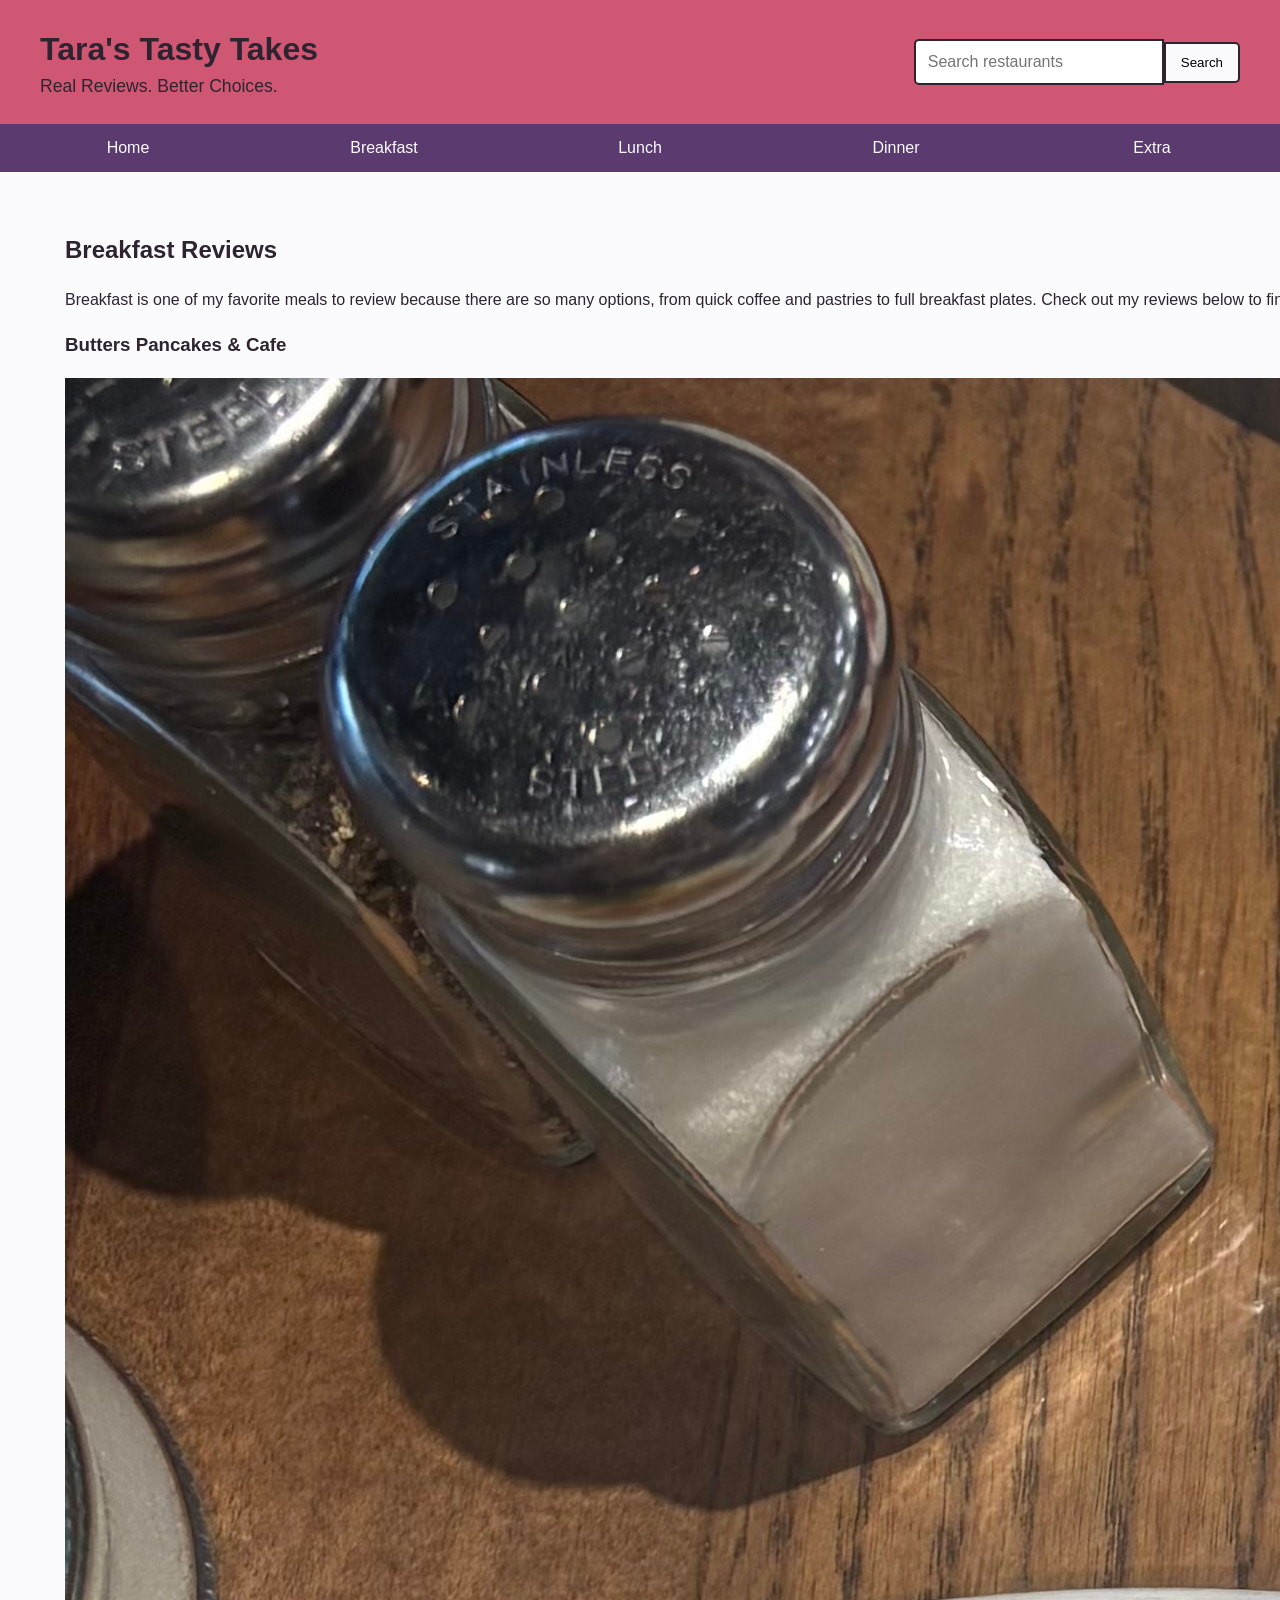
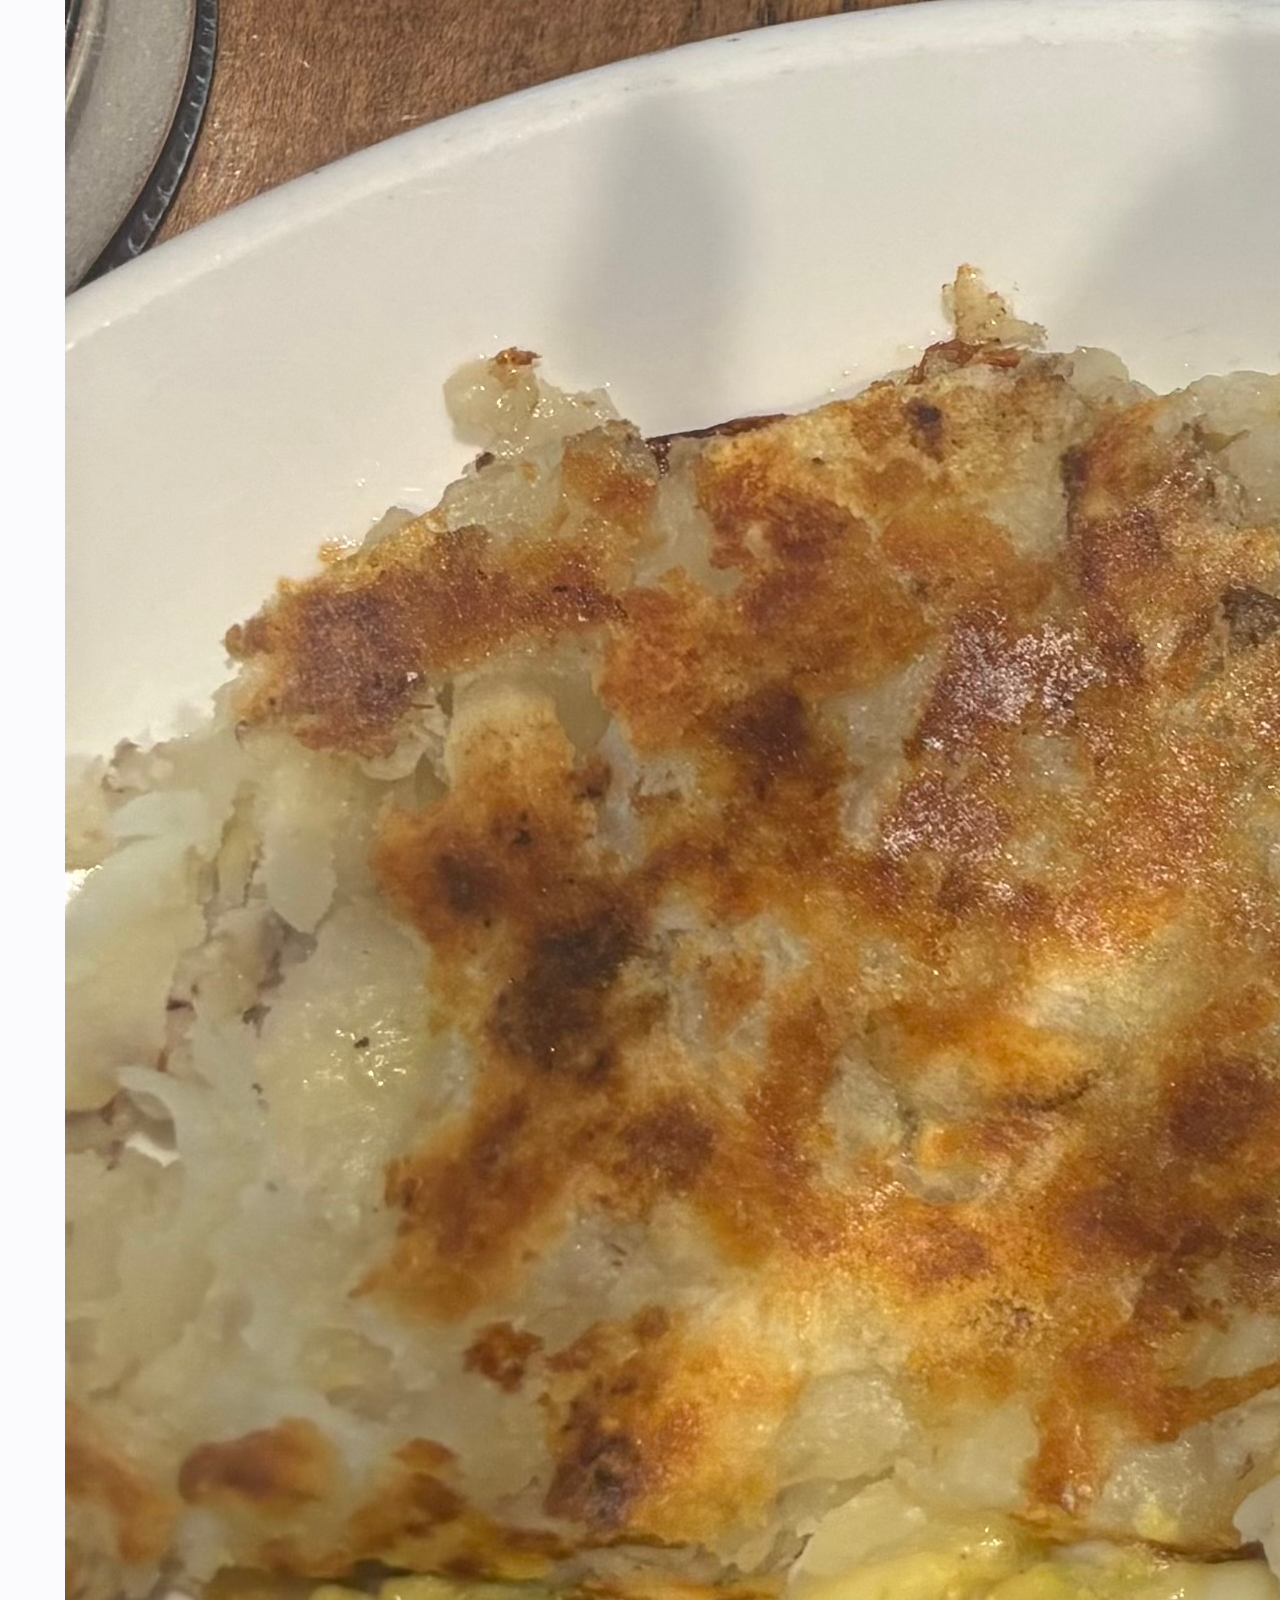
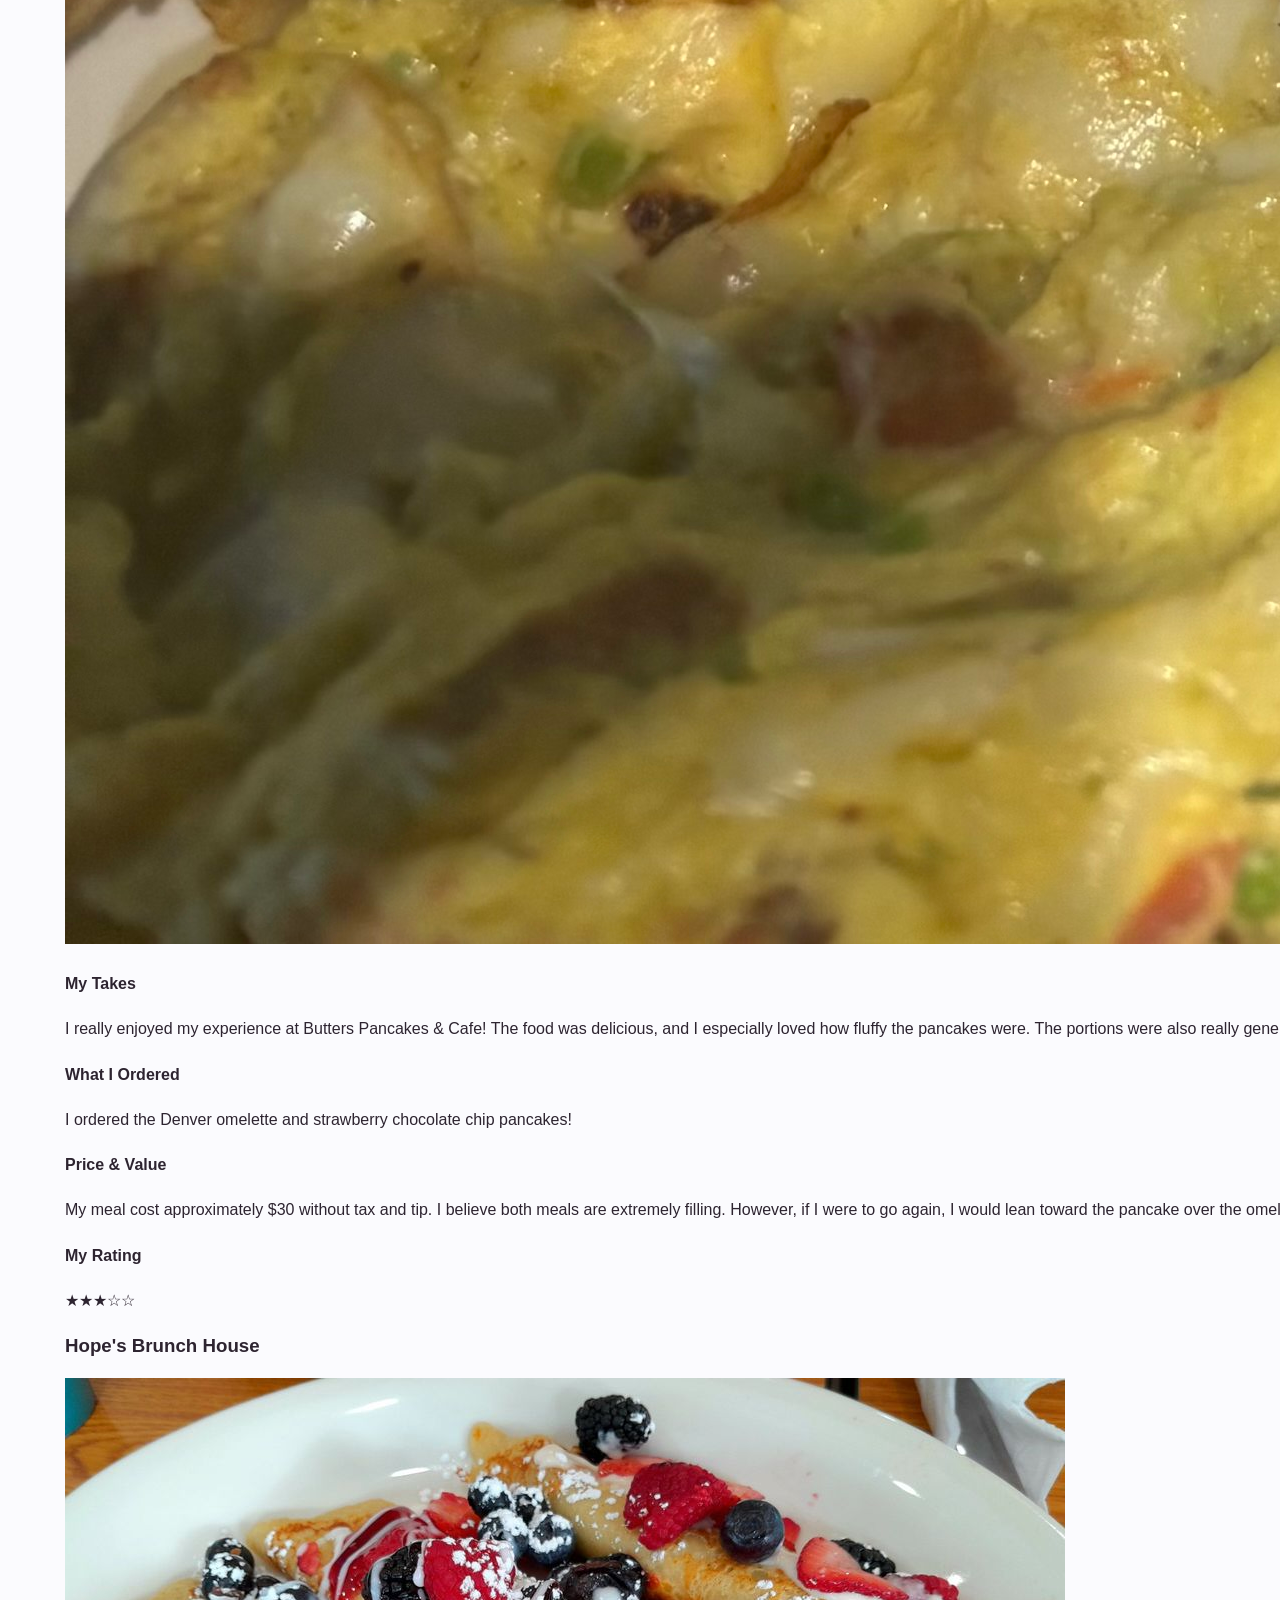
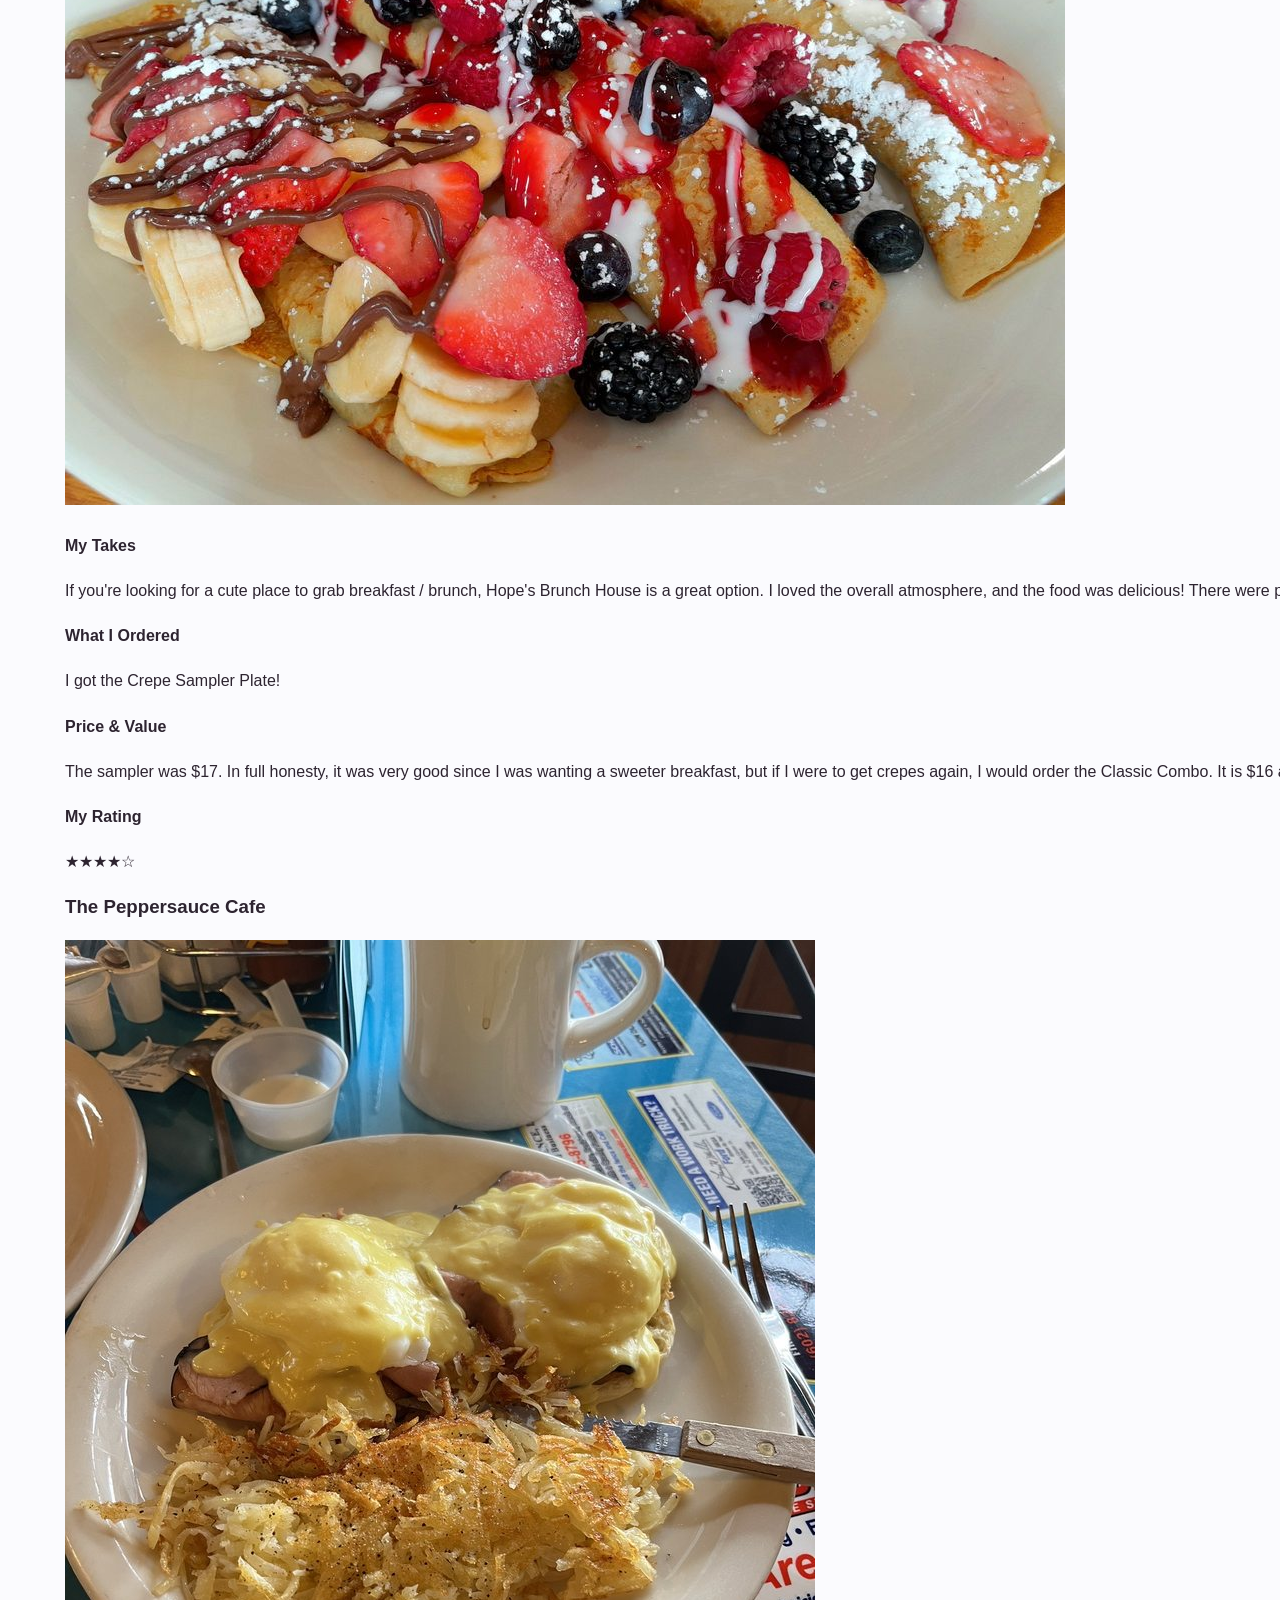
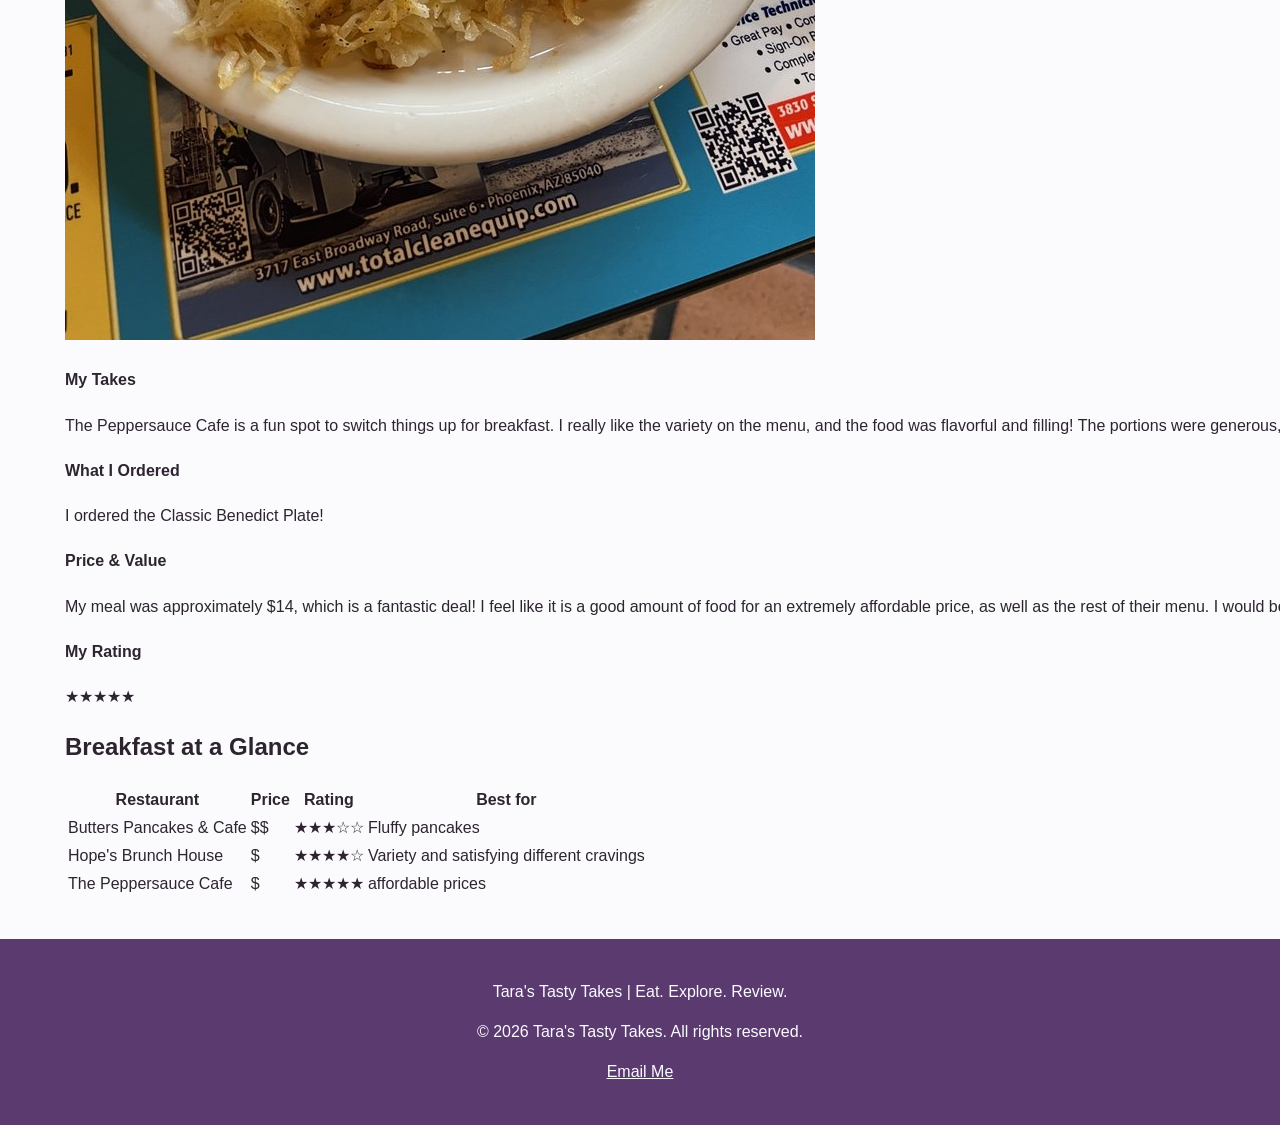
==== breakfast.html @ 3c09520b "breakfast and lunch page" ====
<!DOCTYPE html>
<html lang="en">
    <head>
        <meta charset="UTF-8">
        <meta name="viewport" content="width=device-width, initial-scale=1.0">
        <meta name="description" content="Breakfast restaurant reviews and recommendations for college students in Arizona.">
        <meta name="keywords" content="Arizona breakfast restaurants, breakfast reviews, food, college students">
        <meta name="author" content="Tara">
        <title>Tara's Tasty Takes | Breakfast</title>
        <link rel="stylesheet" href="style.css">
    </head>
    <body>
        <header>
            <div class="header-content">
                <div class="logo">
                    <h1>Tara's Tasty Takes</h1>
                    <p>Real Reviews. Better Choices.</p>
                </div>
                <form class="search-form" action="#" method="get">
                    <label for="search" class="search-label">Search</label>
                    <input type="search" id="search" name="search" placeholder="Search restaurants">
                    <button type="submit">Search</button>
                </form>
            </div>
        </header>
        <nav>
            <ul>
                <li><a href="index.html">Home</a></li>
                <li><a href="breakfast.html">Breakfast</a></li>
                <li><a href="lunch.html">Lunch</a></li>
                <li><a href="dinner.html">Dinner</a></li>
                <li><a href="extra.html">Extra</a></li>
            </ul>
        </nav>
        <main>
            <div class="main-content">
                <section class="page-intro">
                    <h2>Breakfast Reviews</h2>
                    <p>
                        Breakfast is one of my favorite meals to review because there are
                        so many options, from quick coffee and pastries to full breakfast
                        plates. Check out my reviews below to find a breakfast spot that
                        is worth your time and money.
                    </p>
                </section>
                <section class="review-card">
                    <h3>Butters Pancakes & Cafe</h3>
                    <img src="buttersreview.jpg"
                    alt="Breakfast from Butters Pancakes & Cafe">
                    <h4>My Takes</h4>
                    <p>
                        I really enjoyed my experience at Butters Pancakes & Cafe! The food was
                        delicious, and I especially loved how fluffy the pancakes were. The portions
                        were also really generous, so I definitely left feeling full and with leftovers!
                        The atmosphere was fun, but it can get pretty busy and loud. Overall, I would
                        come back and recommend Butters if you're looking for the fluffiest pancake ever!
                    </p>
                    <h4>What I Ordered</h4>
                    <p>
                        I ordered the Denver omelette and strawberry chocolate chip pancakes!
                    </p>
                    <h4>Price &amp; Value</h4>
                    <p>
                        My meal cost approximately $30 without tax and tip. I believe both meals are extremely
                        filling. However, if I were to go again, I would lean toward the pancake over the omelette!
                    </p>
                    <h4>My Rating</h4>
                    <p class="rating">★★★☆☆</p>
                </section>
                <section class="review-card">
                    <h3>Hope's Brunch House</h3>
                    <img src="hopesbrunch.jpg"
                    alt="Breakfast from Hope's Brunch House">
                    <h4>My Takes</h4>
                    <p>
                        If you're looking for a cute place to grab breakfast / brunch, Hope's Brunch House
                        is a great option. I loved the overall atmosphere, and the food was delicious! There
                        were plenty of options to choose from, which made it easy to find something I was
                        craving. This is definitely a spot I would go back to!
                    </p>
                    <h4>What I Ordered</h4>
                    <p>
                        I got the Crepe Sampler Plate!
                    </p>
                    <h4>Price &amp; Value</h4>
                    <p>
                        The sampler was $17. In full honesty, it was very good since I was wanting a sweeter
                        breakfast, but if I were to get crepes again, I would order the Classic Combo. It is
                        $16 and has crepes, eggs, bacon, and a sausage patty - definitely more of a bang for
                        your buck! 
                    </p>
                    <h4>My Rating</h4>
                    <p class="rating">★★★★☆</p>
                </section>
                <section class="review-card">
                    <h3>The Peppersauce Cafe</h3>
                    <img src="peppersauce.jpg"
                    alt="Breakfast from the Peppersauce Cafe">
                    <h4>My Takes</h4>
                    <p>
                        The Peppersauce Cafe is a fun spot to switch things up for breakfast. I really like the variety
                        on the menu, and the food was flavorful and filling! The portions were generous, and I felt
                        like there were plenty of options to choose from. The atmosphere was also super comforting and 
                        homey, making it a nice place to just sit and relax!
                    </p>
                    <h4>What I Ordered</h4>
                    <p>
                        I ordered the Classic Benedict Plate!
                    </p>
                    <h4>Price &amp; Value</h4>
                    <p>
                        My meal was approximately $14, which is a fantastic deal! I feel like it is a good amount of food
                        for an extremely affordable price, as well as the rest of their menu. I would be satisfied ordering
                        any item off of the menu and feel like I got my money's worth!
                    </p>
                    <h4>My Rating</h4>
                    <p class="rating">★★★★★</p>
                </section>
                <section>
                    <h2>Breakfast at a Glance</h2>
                    <table class="review-table">
                        <tr>
                            <th>Restaurant</th>
                            <th>Price</th>
                            <th>Rating</th>
                            <th>Best for</th>
                        </tr>
                        <tr>
                            <td>Butters Pancakes & Cafe</td>
                            <td>$$</td>
                            <td class="table-rating">★★★☆☆</td>
                            <td>Fluffy pancakes</td>
                        </tr>
                        <tr>
                            <td>Hope's Brunch House</td>
                            <td>$</td>
                            <td class="table-rating">★★★★☆</td>
                            <td>Variety and satisfying different cravings</td>
                        </tr>
                        <tr>
                            <td>The Peppersauce Cafe</td>
                            <td>$</td>
                            <td class="table-rating">★★★★★</td>
                            <td>affordable prices</td>
                        </tr>
                    </table>
                </section>
            </div>
            <section class="feedback">
                <h2>Share Your Takes</h2>
                <p>
                    Have a restaurant you think I should review? Share your recommendations
                    or tell me about your favorite food spot!
                </p>
                <form action="#" method="post">
                    <label for="name">Name:</label>
                    <input type="text" id="name" name="name">
                    <label for="email">Email:</label>
                    <input type="email" id="email" name="email">
                    <label for="favorite">Favorite Restaurant or Food:</label>
                    <input type="text" id="favorite" name="favorite">
                    <label for="comments">Comments or Suggestions:</label>
                    <textarea id="comments" name="comments" rows="5"></textarea>
                    <button type="submit">Submit</button>
                </form>
            </section>
        </main>
        <footer>
            <p>
                Tara's Tasty Takes | Eat. Explore. Review.
            </p>
            <p>&copy; 2026 Tara's Tasty Takes. All rights reserved.</p>
            <p>
                <a href="mailto:tarastastytakes@gmail.com">Email Me</a>
            </p>
        </footer>
    </body>
</html>
---- style.css ----
* {
    box-sizing: border-box;
}
body {
    margin: 0;
    background-color: #FBFBFE;
    color: #2d2430;
    font-family: "Trebuchet MS", Arial, Helvetica, sans-serif;
    line-height: 1.5;
}
header {
    background-color: #CF5774;
    padding: 25px;
}
.header-content {
    max-width: 1200px;
    margin: 0 auto;
    display: flex;
    justify-content: space-between;
    align-items: center;
}
.logo h1 {
    margin: 0;
    font-size: 2rem;
}
.logo p {
    margin: 0;
    font-size: 1.1rem;
}
.search-label {
    position: absolute;
    width: 1px;
    height: 1px;
    padding: 0;
    margin: -1px;
    overflow: hidden;   
    clip: rect(0,0,0,0);
    white-space: nowrap;
    border: 0;
}
.search-form {
    display: flex;
    align-items: center;
}
.search-form input {
    width: 250px;
    padding: 12px;
    border: 2px solid #2d2430;
    border-radius: 5px 0 0 5px;
    font-size: 1rem;
}
.search-form button {
    padding: 11px 15px;
    border: 2px solid #2d2430;
    background-color: #FBFBFE;
    cursor: pointer;
    border-radius: 0 5px 5px 0;
}
nav {
    background-color: #5B3A70;
}
nav ul {
    list-style-type: none;
    margin: 0;
    padding: 0;
    display: flex;
}
nav li {
    flex: 1;
}
nav a {
    display: block;
    padding: 12px 25px;
    color: #fbfbfe;
    text-decoration: none;
    text-align: center;
}
nav a:hover {
    background-color: #D36245;
}
main {
    max-width: 1200px;
    margin: 0 auto;
    padding: 40px 25px;
    display: flex;
    gap: 40px;
    align-items: flex-start;
}
.intro {
    text-align: left;
    margin-bottom: 40px;
}
.intro img {
    width: 100%;
    max-width: 700px;
    height: auto;
    border-radius: 8px;
    margin-bottom: 20px;
}
.intro h2,
.featured h2,
.feedback h2 {
    color: #5B3A70;
    margin-bottom: 15px;
}
.intro p {
    max-width: 800px;
    margin: 10px auto;
}
.featured {
    margin-bottom: 40px;
}
.featured-grid {
    display: flex;
    gap: 25px;
}
.featured article {
    flex: 1;
    padding: 25px;
    background-color: #FBFBFE;
    border: 2px solid #CF5774;
    border-radius: 8px;
}
.featured article img {
    width: 100%;
    height: 180px;
    object-fit: cover;
    border-radius: 6px;
    border: 3px solid #D36245;
}
.featured article a {
    color: #D36245;
    font-weight: bold;
}
.featured article a:hover {
    color: #CF5774;
}
.featured article h3 {
    color: #5B3A70;
    font-weight: bold;
}
.main-content {
    flex: 1;
}
.feedback {
    width: 350px;
    flex-shrink: 0;
    padding: 25px;
    background-color: #FBFBFE;
    border: 2px solid #D36245;
    border-radius: 8px;
}
.feedback form {
    max-width: 700px;
    margin: 20px auto 0;
    display: flex;
    flex-direction: column;
    gap: 8px;
}
.feedback input,
.feedback textarea {
    padding: 10px;
    border: 1px solid #5B3A70;
    border-radius: 4px;
    font-family: inherit;
    margin-bottom: 10px;
} 
.feedback button {
    width: 120px;
    padding: 10px;
    background-color: #CF5774;
    color: #FBFBFE;
    border: none;
    border-radius: 5px;
    cursor: pointer;
}
.video-section {
    margin-top: 25px;
    text-align: center;
}
.video-section video {
    width: 100%;
    max-width: 300px;
    border-radius: 8px;
}
footer {
    text-align: center;
    padding: 25px;
    background-color: #5B3A70;
    color: #FBFBFE;
}
footer a {
    color: #FBFBFE;
}
@media (max-width: 700px) {
    .header-content {
        flex-direction: column;
        gap: 20px;
        text-align: center;
    }
    .search-form {
        width: 100%;
    }
    .search-form input {
        width: 100%;
    }
    nav ul {
        flex-direction: column;
    }
    nav li {
        width: 100%;
    }
    main {
        flex-direction: column;
        padding: 25px 15px;
        gap: 25px;
    }
    .featured-grid {
        flex-direction: column;
    }
    .feedback {
        width: 100%;
    }
    .intro img {
        width: 100%;
    }
}
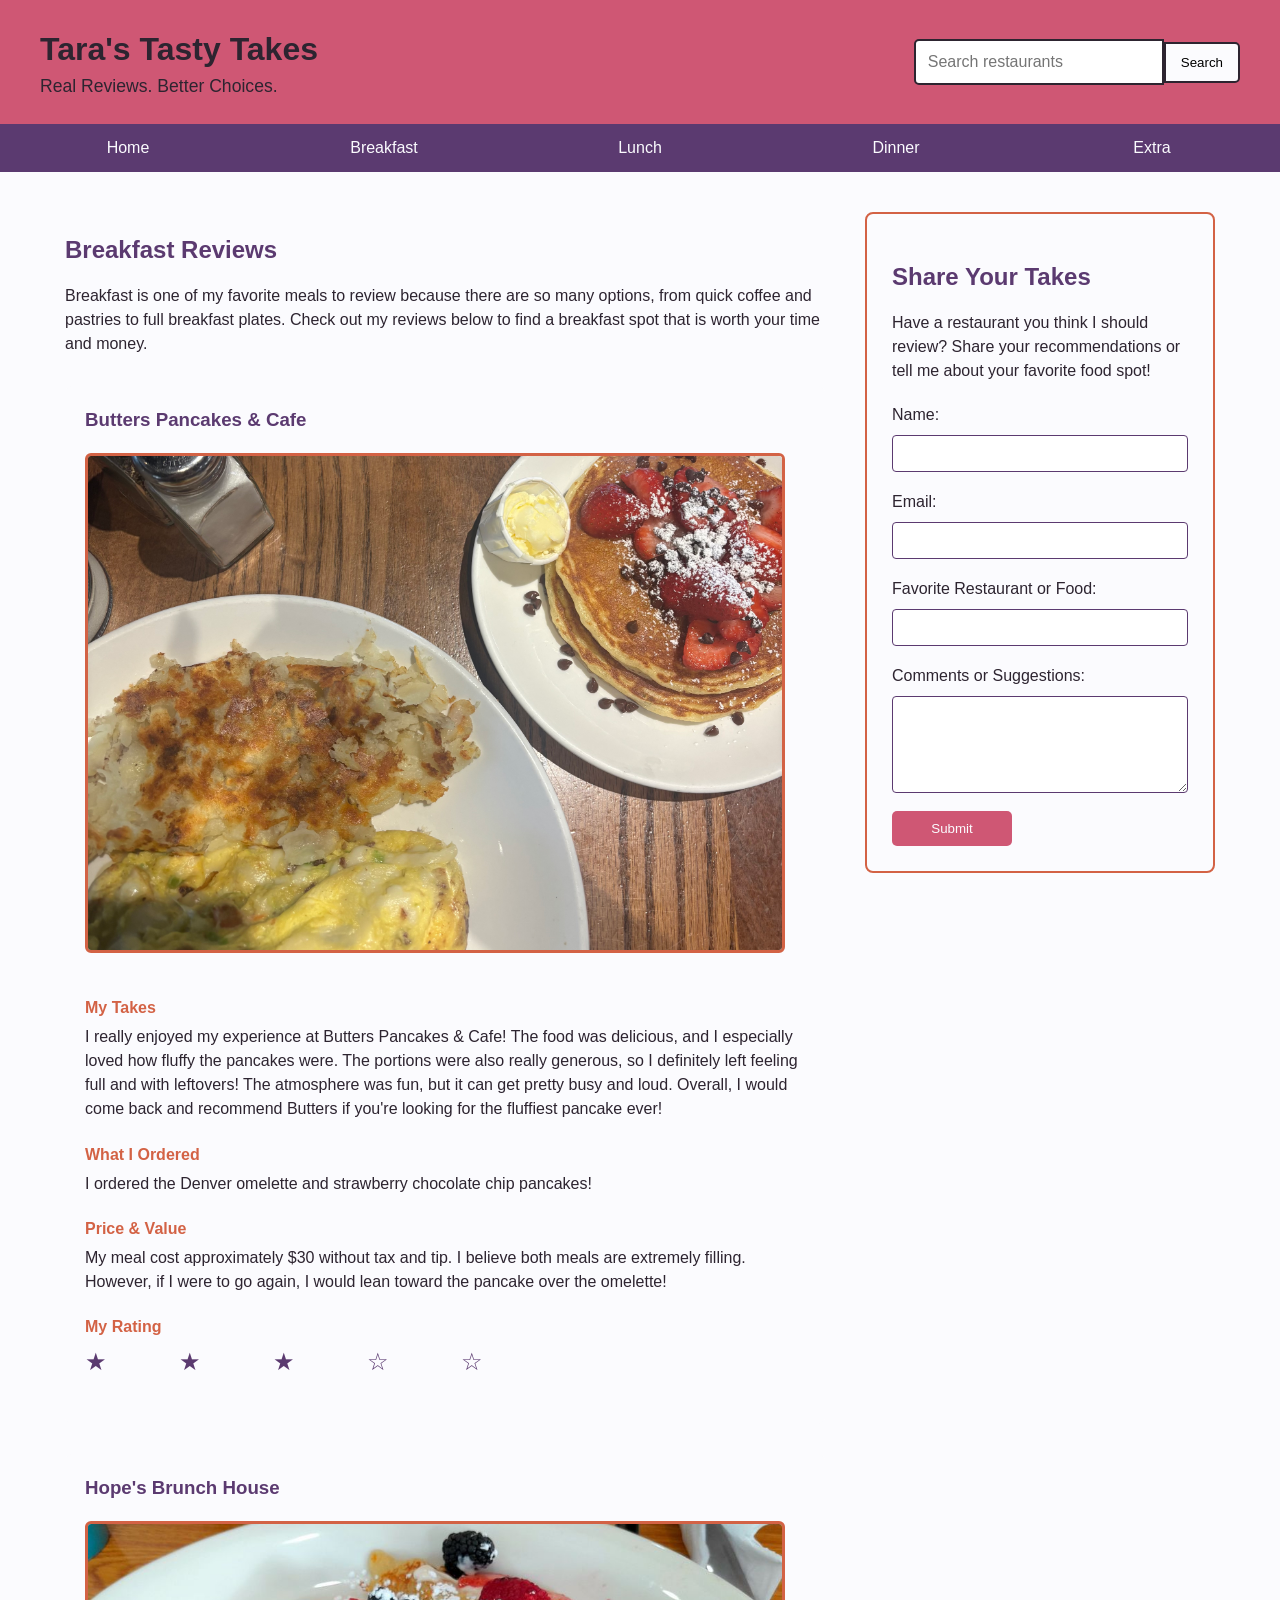
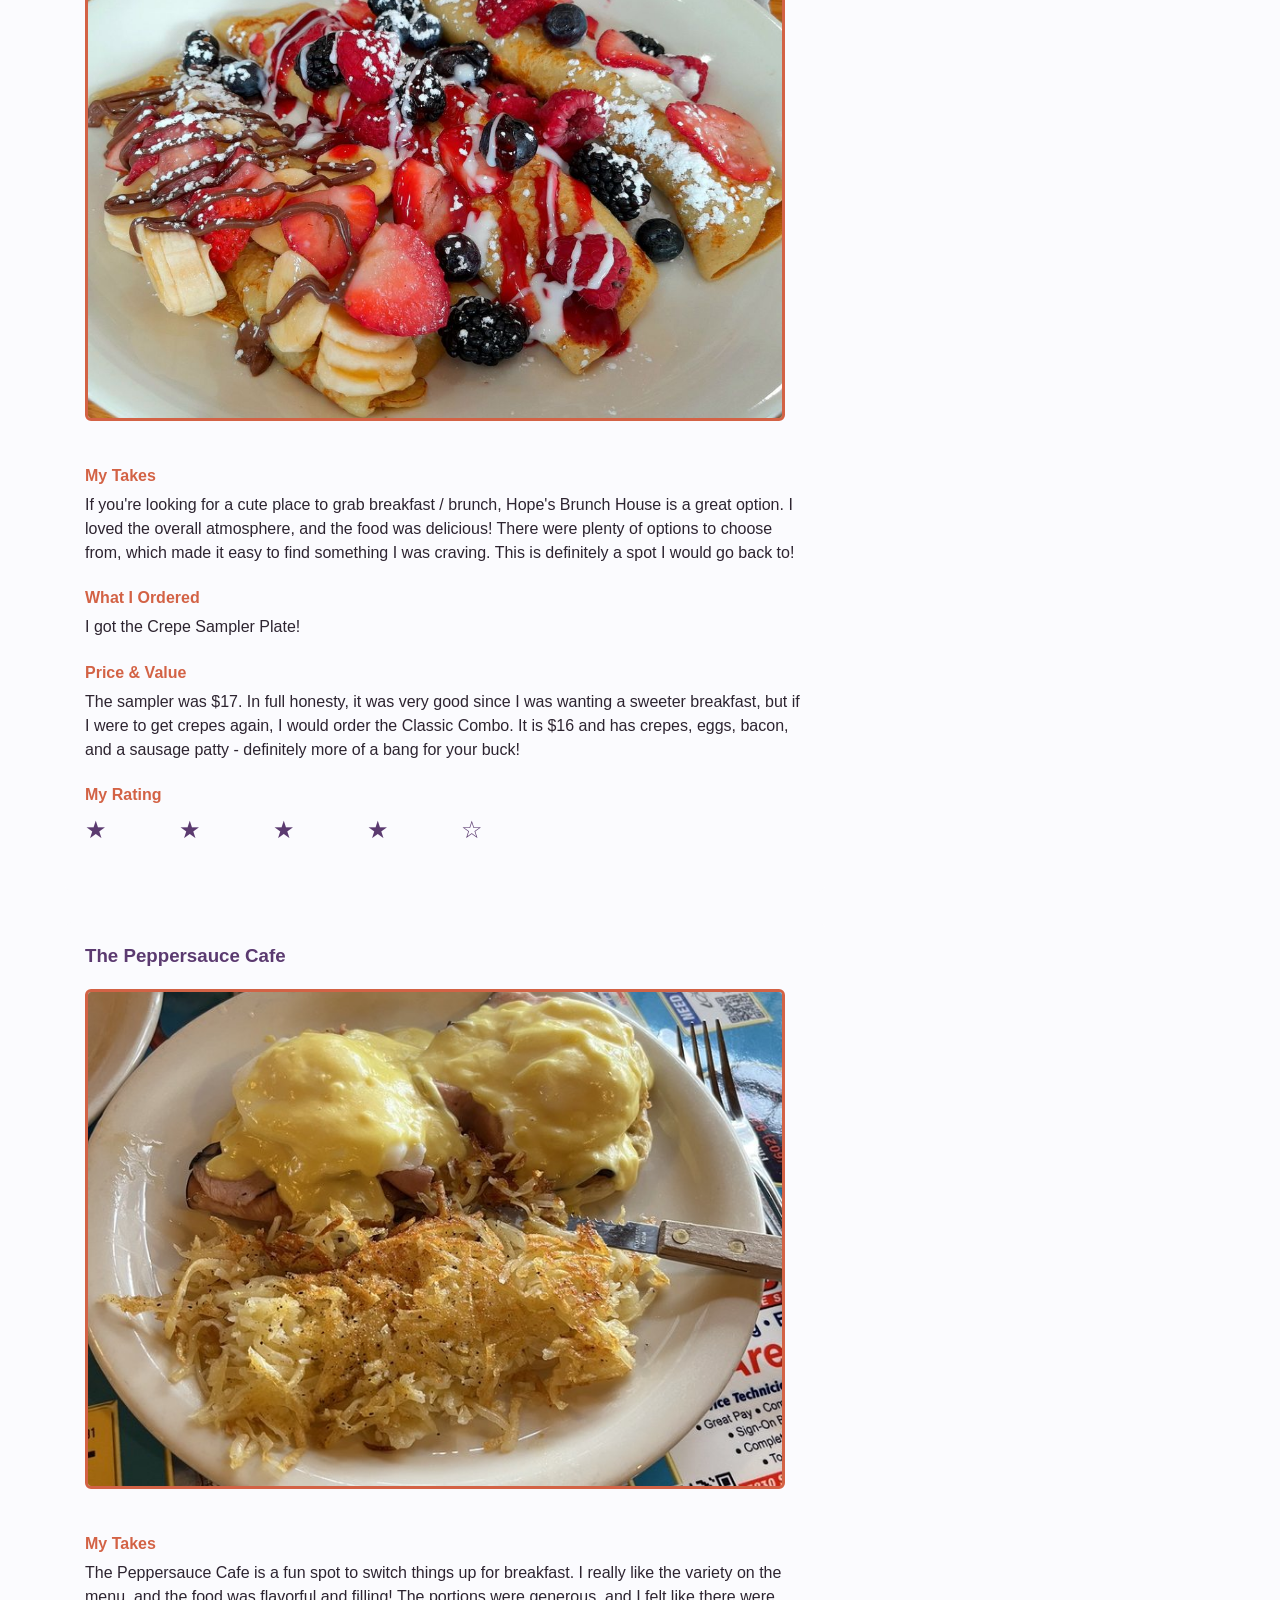
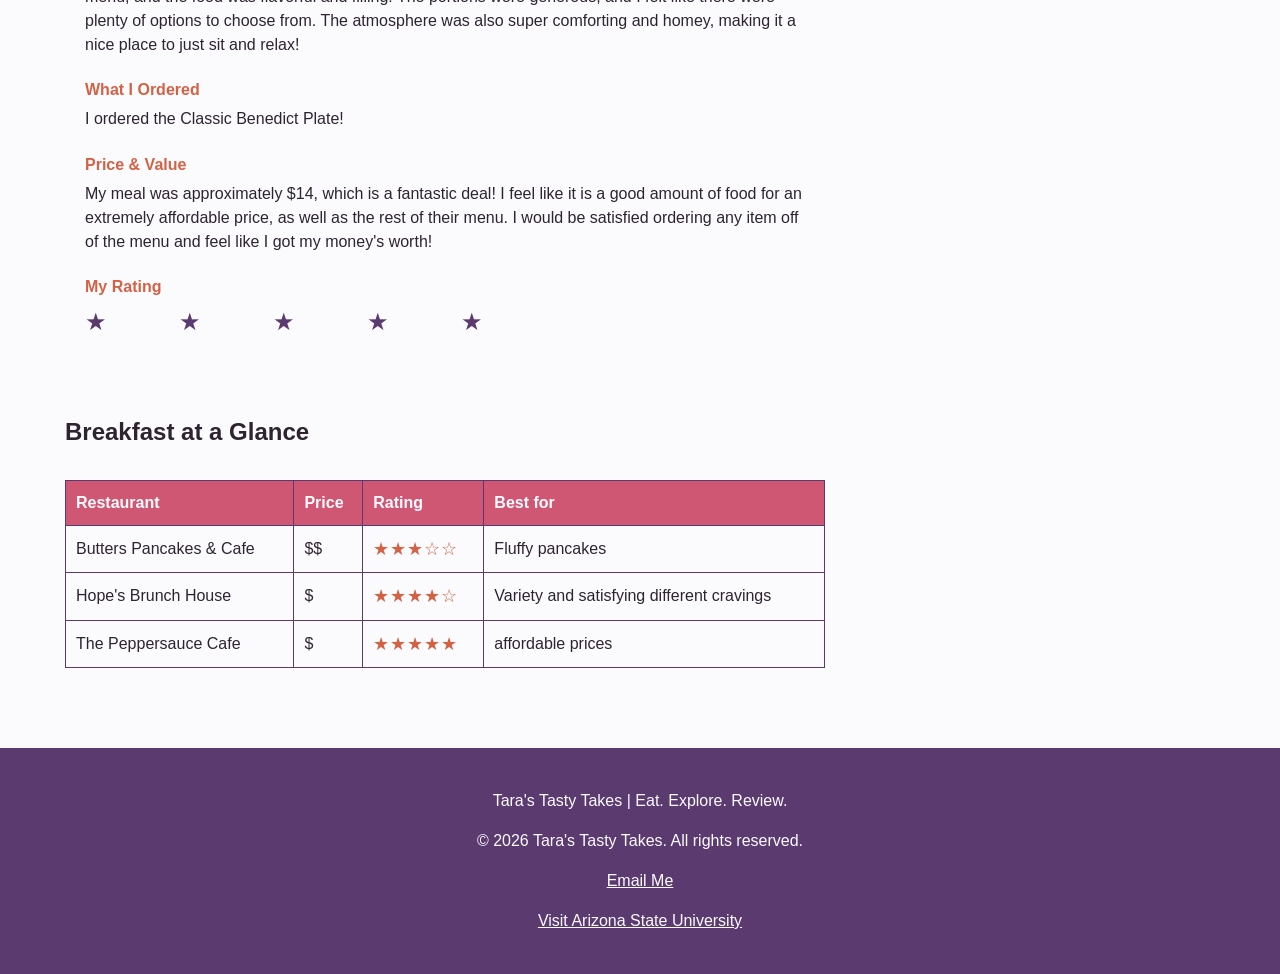
==== commit d1cfc92c: "Add link to Arizona State University in footer" ====
--- a/breakfast.html
+++ b/breakfast.html
@@ -173,6 +173,11 @@
             <p>
                 <a href="mailto:tarastastytakes@gmail.com">Email Me</a>
             </p>
+            <p>
+                <a href="https://www.asu.edu/" target="_blank" rel="noopener noreferer">
+                    Visit Arizona State University
+                </a>
+            </p>
         </footer>
     </body>
 </html>
--- a/style.css
+++ b/style.css
@@ -192,6 +192,73 @@
 footer a {
     color: #FBFBFE;
 }
+.page-intro {
+    margin-bottom: 30px;
+}
+.page-intro h2 {
+    color: #5B3A70;
+    margin-bottom: 10px;
+}
+.page-intro p {
+    margin-bottom: 15px;
+}
+.review-card {
+    margin-bottom: 30px;
+    padding: 20px;
+    background-color: #FBFBFE;
+    border-color: 2px solid #CF5774;
+    border-radius: 8px;
+}
+.review-card h3 {
+    color: #5B3A70;
+    margin-top: 0;
+}
+.review-card img {
+    width: 100%;
+    max-width: 700px;
+    height: 500px;
+    object-fit: cover;
+    border-radius: 6px;
+    border: 3px solid #D36245;
+    margin-bottom: 15px;
+}
+.review-card h4 {
+    color: #D36245;
+    margin-bottom: 5px;
+}
+.review-card p {
+    margin-top: 5px;
+}
+.rating {
+    color: #5B3A70;
+    font-size: 1.5rem;
+    letter-spacing: 3em;
+    margin-top: 0;
+}
+.table-rating {
+    color: #D36245;
+    font-size: 1.1em;
+    letter-spacing: 1px;
+}
+.review-table {
+    width: 100%;
+    border-collapse: collapse;
+    margin-top: 30px;
+    margin-bottom: 40px;
+}
+.review-table th,
+.review-table td {
+    border: 1px solid #5B3A70;
+    padding: 10px;
+    text-align: left;
+}
+.review-table th {
+    background-color: #CF5774;
+    color: #FBFBFE;
+}
+.review-table tr:nth-child(even) {
+    background-color: #FBFBFE;
+}
 @media (max-width: 700px) {
     .header-content {
         flex-direction: column;
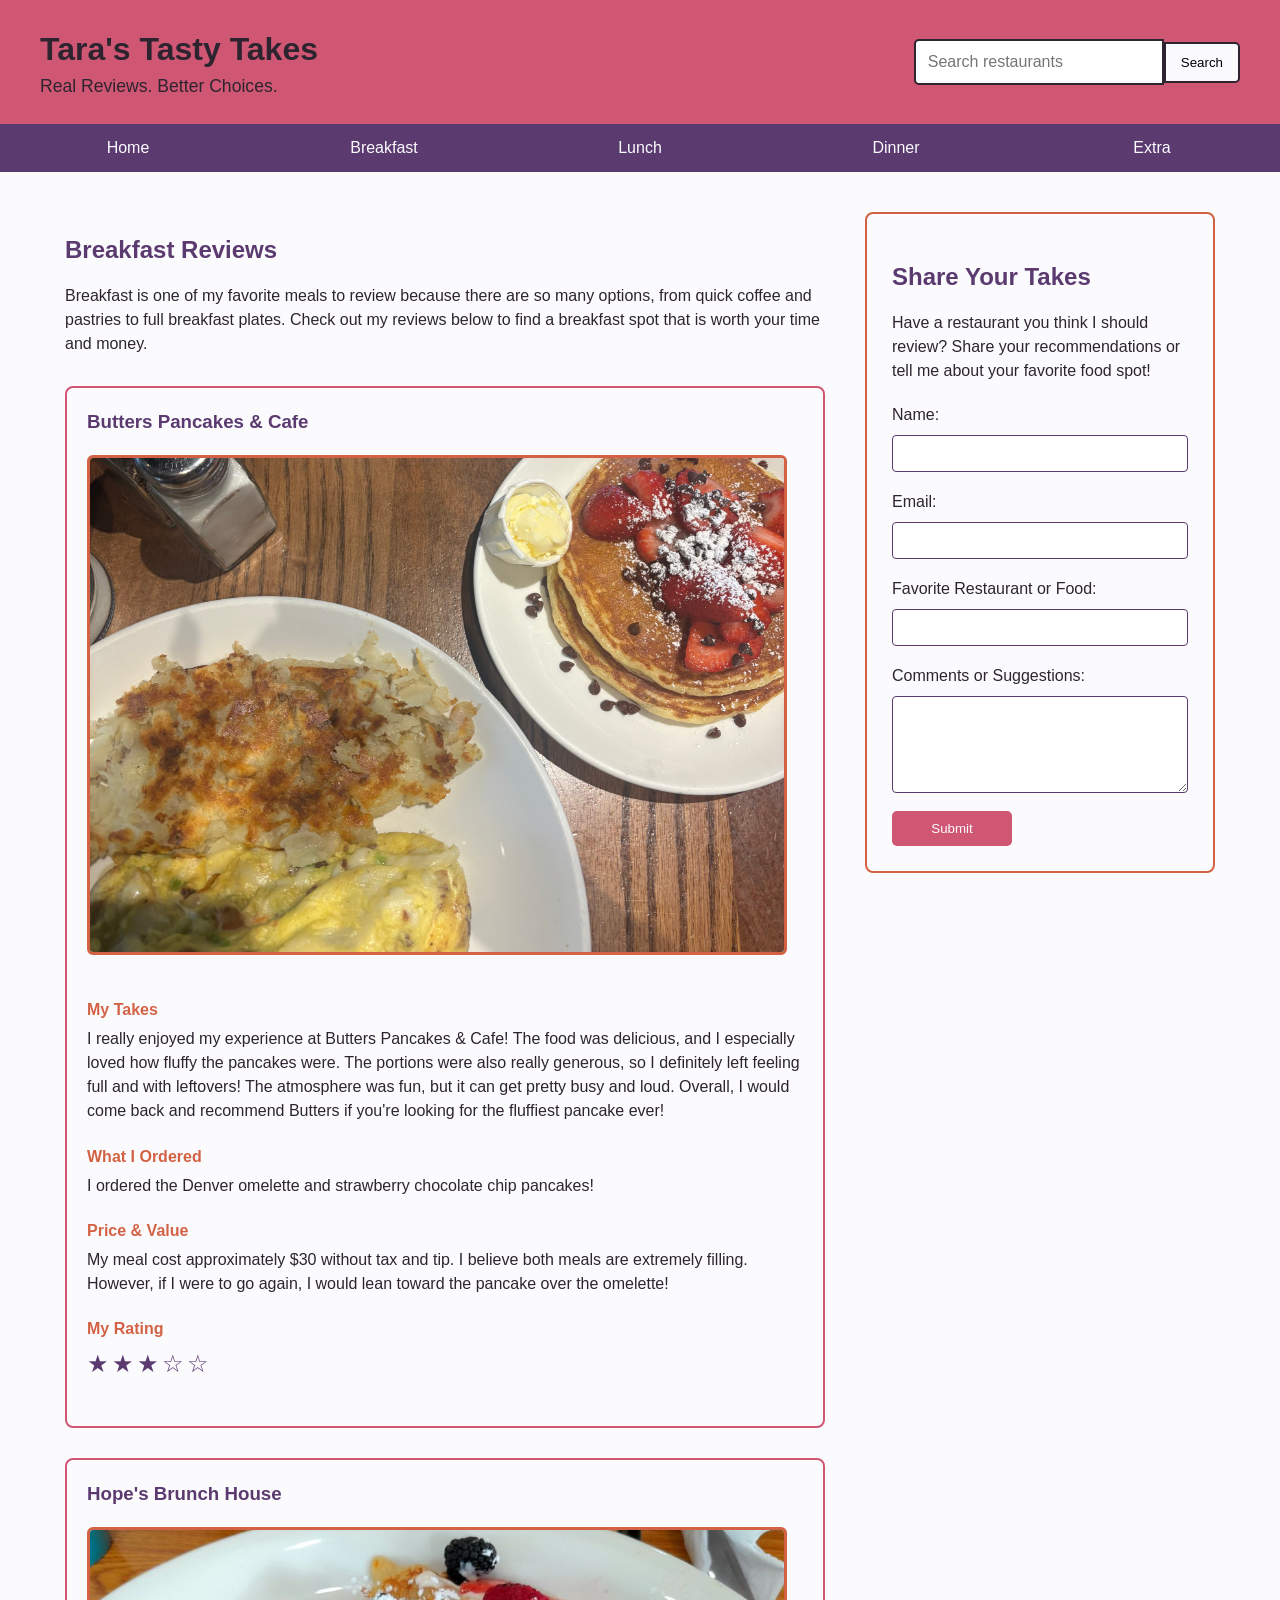
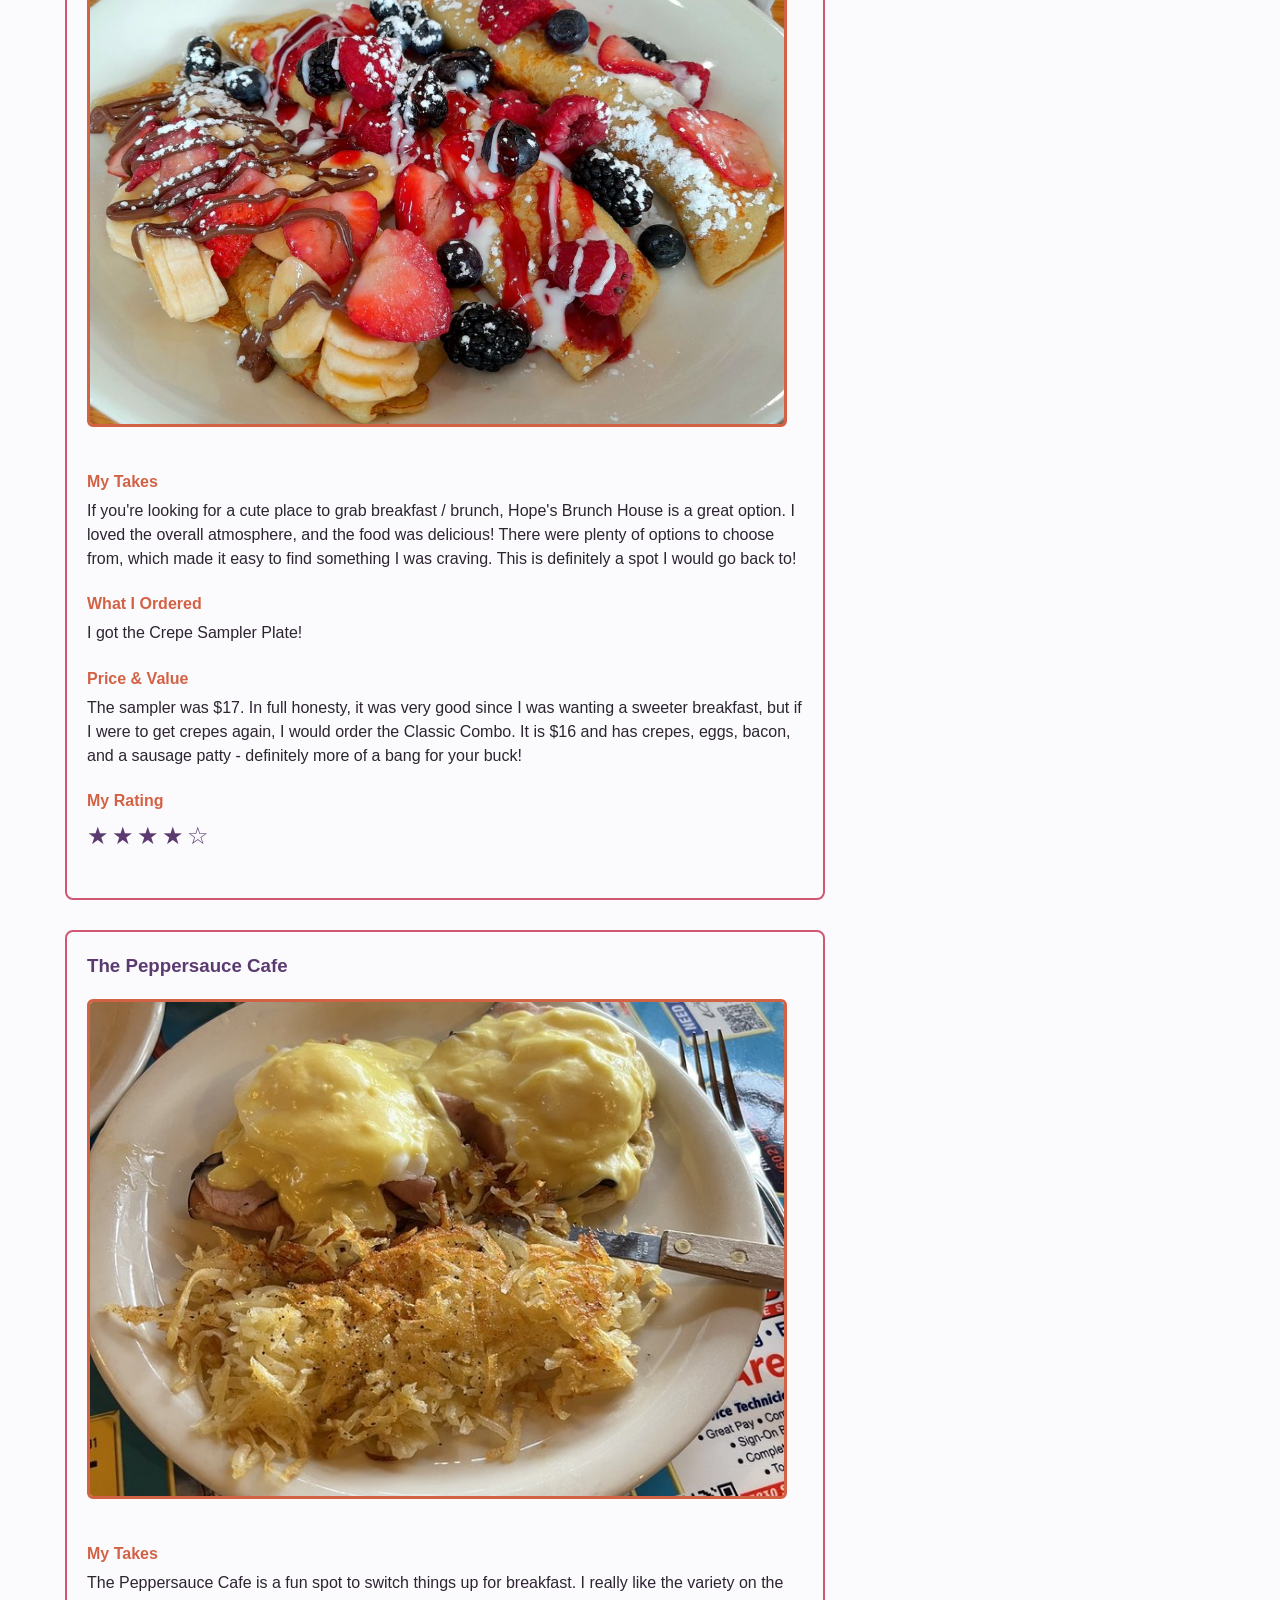
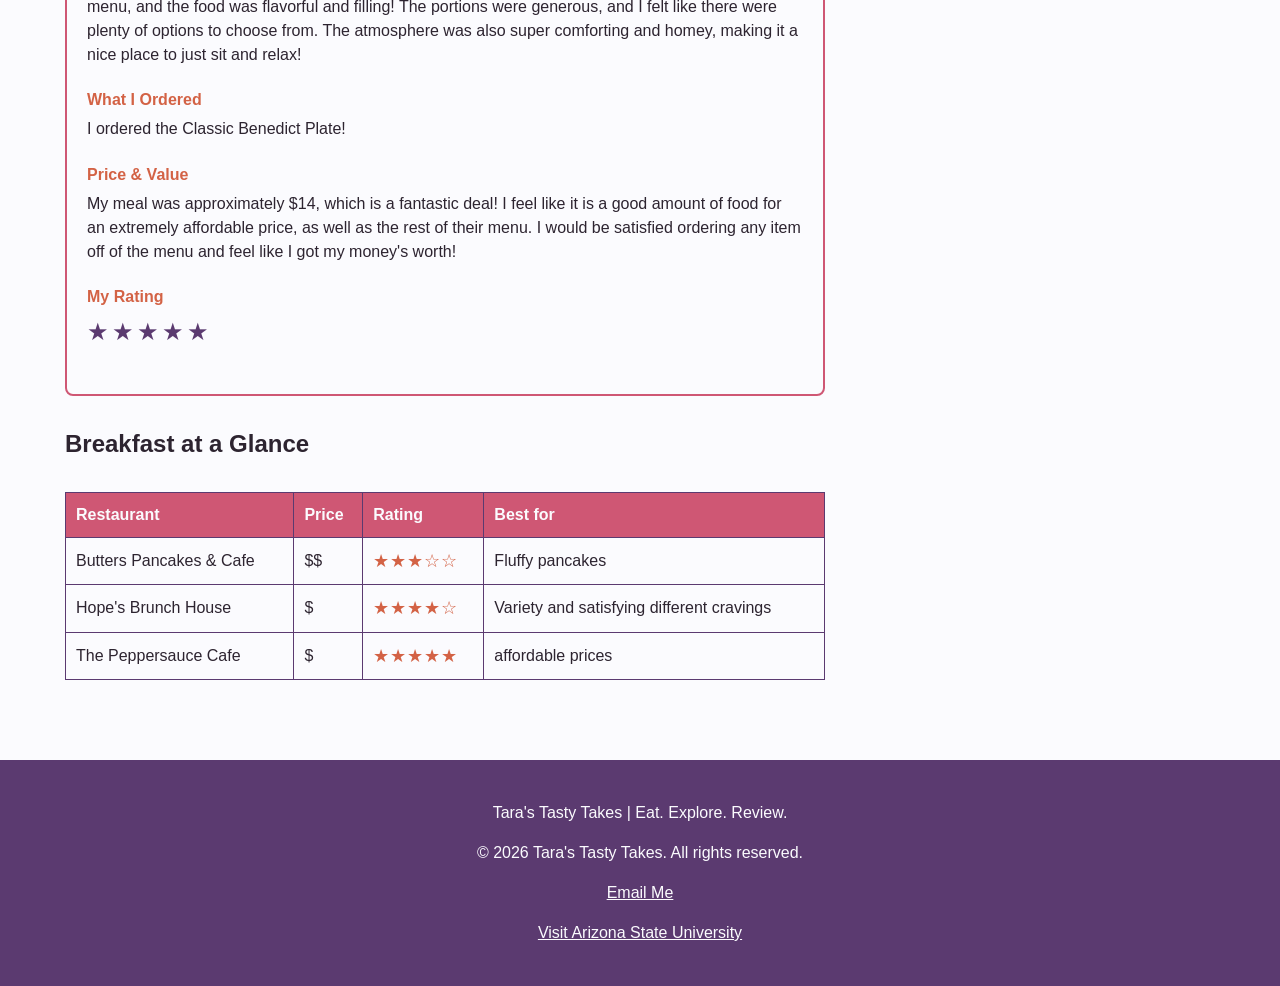
==== commit cff30475: "Integrate Google Analytics tracking code Added Google Analytics tracking code to the header." ====
--- a/breakfast.html
+++ b/breakfast.html
@@ -1,6 +1,15 @@
 <!DOCTYPE html>
 <html lang="en">
     <head>
+<!-- Google tag (gtag.js) -->
+<script async src="https://www.googletagmanager.com/gtag/js?id=G-0K34Y6JQ4S"></script>
+<script>
+  window.dataLayer = window.dataLayer || [];
+  function gtag(){dataLayer.push(arguments);}
+  gtag('js', new Date());
+
+  gtag('config', 'G-0K34Y6JQ4S');
+</script>
         <meta charset="UTF-8">
         <meta name="viewport" content="width=device-width, initial-scale=1.0">
         <meta name="description" content="Breakfast restaurant reviews and recommendations for college students in Arizona.">
--- a/style.css
+++ b/style.css
@@ -206,7 +206,7 @@
     margin-bottom: 30px;
     padding: 20px;
     background-color: #FBFBFE;
-    border-color: 2px solid #CF5774;
+    border: 2px solid #CF5774;
     border-radius: 8px;
 }
 .review-card h3 {
@@ -232,7 +232,7 @@
 .rating {
     color: #5B3A70;
     font-size: 1.5rem;
-    letter-spacing: 3em;
+    letter-spacing: 3px;
     margin-top: 0;
 }
 .table-rating {
